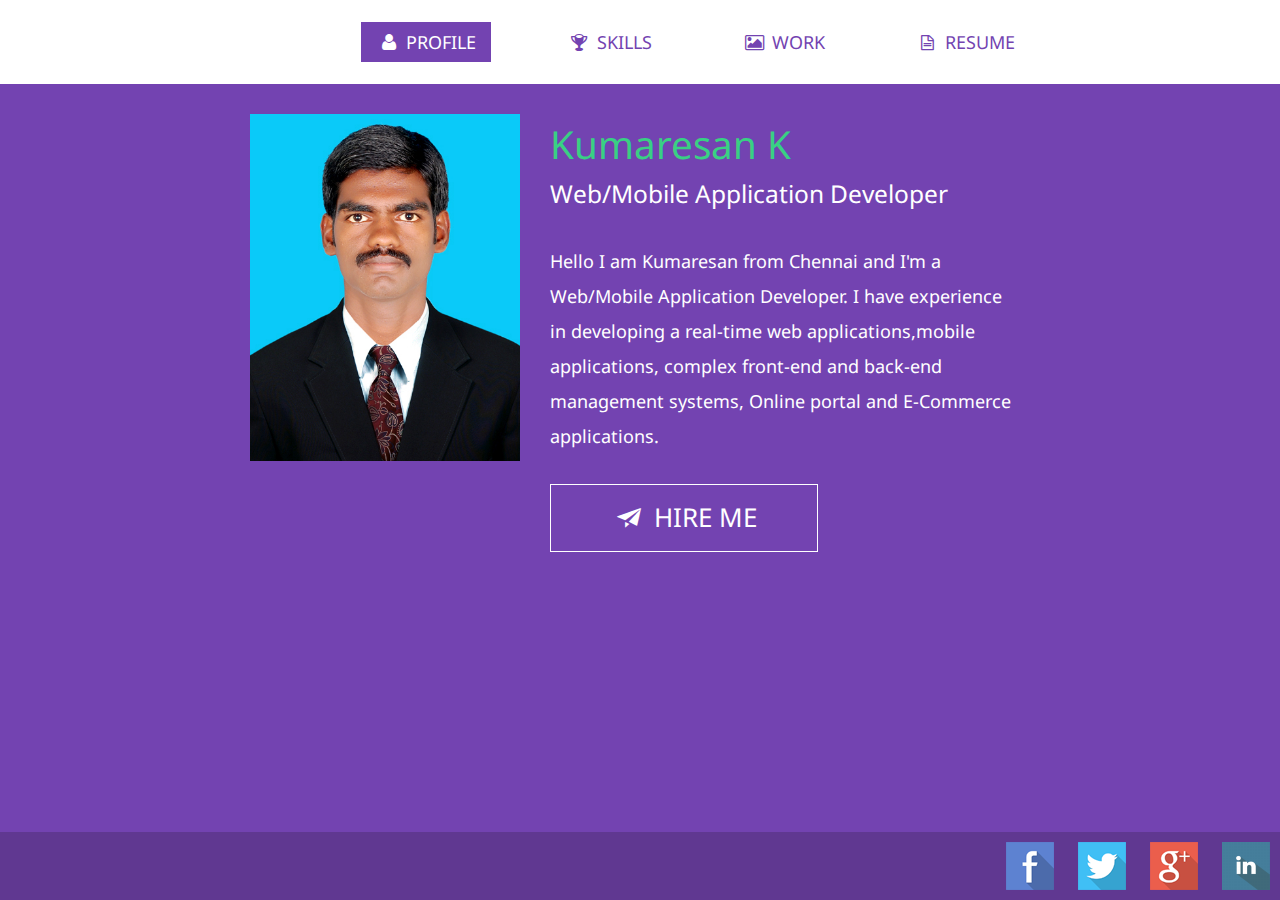
==== index.html @ 472081e6 "my portfolio" ====
<!DOCTYPE html>
<html lang="en">
<head>
<title>Kumaresan - PHP Developer</title>
<meta charset="utf-8">
<meta name="viewport" content="width=device-width, initial-scale=1.0">
<link rel="icon" href="img/favicon.ico" type="image/x-icon">
<link href="css/bootstrap.css" rel="stylesheet">
<link href="css/style.css" rel="stylesheet">
<link href="font/css/fontello.css" rel="stylesheet">
<link href='http://fonts.googleapis.com/css?family=Droid+Sans:400,700' rel='stylesheet' type='text/css'>
</head>
<body>
<div class="navbar">
  <div class="navbar-inner">
    <div class="container"> <a class="btn btn-navbar" data-toggle="collapse" data-target=".nav-collapse"> <span class="icon-bar"></span> <span class="icon-bar"></span> <span class="icon-bar"></span> </a> 
      <ul class="nav nav-collapse pull-right">
        <li><a href="index.html" class="active"><i class="icon-user"></i> Profile</a></li>
        <li><a href="skills.html"><i class="icon-trophy"></i> Skills</a></li>
        <li><a href="work.html"><i class="icon-picture"></i> Work</a></li>
        <li><a href="resume.html"><i class="icon-doc-text"></i> Resume</a></li>
      </ul>
      <div class="nav-collapse collapse"></div>
    </div>
  </div>
</div>
<div class="container profile">
  <div class="span3"> <img src="img/Kumaresan.jpg" alt=""> </div>
  <div class="span5">
    <h1>Kumaresan K</h1>
    <h3>Web/Mobile Application Developer</h3>
    <p> Hello I am Kumaresan from Chennai and I'm a Web/Mobile Application Developer. I have experience in developing a real-time web applications,mobile applications, complex front-end and back-end management systems, Online portal and E-Commerce applications.</p>
    <a href="mailto:tkkumaresan@gmail.com" class="hire-me"><i class="icon-paper-plane"></i> Hire Me </a> </div>
</div>
<div class="footer">
<ul style="float:right" class="social-icons">
    <li><a href="https://www.facebook.com/tkkumaresan"><img src="img/fb.png" alt=""></a></li>
    <li><a href="https://twitter.com/tkkumaresan"><img src="img/tw.png" alt=""></a></li>
    <li><a href="https://plus.google.com/u/0/+KumaresanKdream"><img src="img/go.png" alt=""></a></li>
    <li><a href="https://www.linkedin.com/pub/kumaresan-k/61/a71/414"><img src="img/in.png" alt=""></a></li>
</ul>
</div>
<script src="js/jquery-1.10.1.min.js"></script>
<script src="js/bootstrap.min.js"></script>
</body>
</html>
---- css/style.css ----
ul {
  list-style: none; }

header {
  width: 100%;
  position: fixed;
  z-index: 100;
  background: rgba(24, 24, 24, 0.41); }
  header .logo {
    width: 50px;
    height: 50px;
    margin: auto; }
  header nav {
    width: 50%;
    margin: auto; }
    header nav ul {
      margin: 0; }
      header nav ul li {
        padding: 10px; }

a {
  text-decoration: none;
  color: rgba(255, 255, 255, 0.85); }

img {
  width: 100%; }

.flex {
  display: -webkit-flex;
  display: -moz-flex;
  display: -o-flex;
  display: -ms-flex;
  display: flex;
  -webkit-flex-wrap: wrap;
  -moz-flex-wrap: wrap;
  -o-flex-wrap: wrap;
  -ms-flex-wrap: wrap;
  flex-wrap: wrap;
  -webkit-justify-content: space-between;
  -moz-justify-content: space-between;
  -o-justify-content: space-between;
  -ms-justify-content: space-between;
  justify-content: space-between; }


#skills .skills {
  -webkit-animation: zoomIn 0.55s ease-in-out 2.8s backwards;
  -moz-animation: zoomIn 0.55s ease-in-out 2.8s backwards;
  -o-animation: zoomIn 0.55s ease-in-out 2.8s backwards;
  -ms-animation: zoomIn 0.55s ease-in-out 2.8s backwards;
  animation: zoomIn 0.55s ease-in-out 2.8s backwards; }
#skills .web .heading {
  -webkit-animation: fadeIn 0.65s ease-out 0.65s backwards;
  -moz-animation: fadeIn 0.65s ease-out 0.65s backwards;
  -o-animation: fadeIn 0.65s ease-out 0.65s backwards;
  -ms-animation: fadeIn 0.65s ease-out 0.65s backwards;
  animation: fadeIn 0.65s ease-out 0.65s backwards; }
#skills .web li:nth-child(1) {
  -webkit-animation: slide 0.55s ease-in-out 2s backwards;
  -moz-animation: slide 0.55s ease-in-out 2s backwards;
  -o-animation: slide 0.55s ease-in-out 2s backwards;
  -ms-animation: slide 0.55s ease-in-out 2s backwards;
  animation: slide 0.55s ease-in-out 2s backwards; }
#skills .web li:nth-child(2) {
  -webkit-animation: slide 0.55s ease-in-out 1.8s backwards;
  -moz-animation: slide 0.55s ease-in-out 1.8s backwards;
  -o-animation: slide 0.55s ease-in-out 1.8s backwards;
  -ms-animation: slide 0.55s ease-in-out 1.8s backwards;
  animation: slide 0.55s ease-in-out 1.8s backwards; }
#skills .web li:nth-child(3) {
  -webkit-animation: slide 0.55s ease-in-out 1.9s backwards;
  -moz-animation: slide 0.55s ease-in-out 1.9s backwards;
  -o-animation: slide 0.55s ease-in-out 1.9s backwards;
  -ms-animation: slide 0.55s ease-in-out 1.9s backwards;
  animation: slide 0.55s ease-in-out 1.9s backwards; }
#skills .web li:nth-child(4) {
  -webkit-animation: slide 0.55s ease-in-out 2s backwards;
  -moz-animation: slide 0.55s ease-in-out 2s backwards;
  -o-animation: slide 0.55s ease-in-out 2s backwards;
  -ms-animation: slide 0.55s ease-in-out 2s backwards;
  animation: slide 0.55s ease-in-out 2s backwards; }
#skills .web li:nth-child(5) {
  -webkit-animation: slide 0.55s ease-in-out 2.1s backwards;
  -moz-animation: slide 0.55s ease-in-out 2.1s backwards;
  -o-animation: slide 0.55s ease-in-out 2.1s backwards;
  -ms-animation: slide 0.55s ease-in-out 2.1s backwards;
  animation: slide 0.55s ease-in-out 2.1s backwards; }
#skills .web li:nth-child(6) {
  -webkit-animation: slide 0.55s ease-in-out 2.2s backwards;
  -moz-animation: slide 0.55s ease-in-out 2.2s backwards;
  -o-animation: slide 0.55s ease-in-out 2.2s backwards;
  -ms-animation: slide 0.55s ease-in-out 2.2s backwards;
  animation: slide 0.55s ease-in-out 2.2s backwards; }
#skills .design .heading {
  -webkit-animation: fadeIn 0.65s ease-out 1s backwards;
  -moz-animation: fadeIn 0.65s ease-out 1s backwards;
  -o-animation: fadeIn 0.65s ease-out 1s backwards;
  -ms-animation: fadeIn 0.65s ease-out 1s backwards;
  animation: fadeIn 0.65s ease-out 1s backwards; }
#skills .design li:nth-child(1) {
  -webkit-animation: slide-reverse 0.55s ease-in-out 2s backwards;
  -moz-animation: slide-reverse 0.55s ease-in-out 2s backwards;
  -o-animation: slide-reverse 0.55s ease-in-out 2s backwards;
  -ms-animation: slide-reverse 0.55s ease-in-out 2s backwards;
  animation: slide-reverse 0.55s ease-in-out 2s backwards; }
#skills .design li:nth-child(2) {
  -webkit-animation: slide-reverse 0.55s ease-in-out 1.8s backwards;
  -moz-animation: slide-reverse 0.55s ease-in-out 1.8s backwards;
  -o-animation: slide-reverse 0.55s ease-in-out 1.8s backwards;
  -ms-animation: slide-reverse 0.55s ease-in-out 1.8s backwards;
  animation: slide-reverse 0.55s ease-in-out 1.8s backwards; }
#skills .design li:nth-child(3) {
  -webkit-animation: slide-reverse 0.55s ease-in-out 1.9s backwards;
  -moz-animation: slide-reverse 0.55s ease-in-out 1.9s backwards;
  -o-animation: slide-reverse 0.55s ease-in-out 1.9s backwards;
  -ms-animation: slide-reverse 0.55s ease-in-out 1.9s backwards;
  animation: slide-reverse 0.55s ease-in-out 1.9s backwards; }
#skills .design li:nth-child(4) {
  -webkit-animation: slide-reverse 0.55s ease-in-out 2s backwards;
  -moz-animation: slide-reverse 0.55s ease-in-out 2s backwards;
  -o-animation: slide-reverse 0.55s ease-in-out 2s backwards;
  -ms-animation: slide-reverse 0.55s ease-in-out 2s backwards;
  animation: slide-reverse 0.55s ease-in-out 2s backwards; }
#skills .design li:nth-child(5) {
  -webkit-animation: slide-reverse 0.55s ease-in-out 2.1s backwards;
  -moz-animation: slide-reverse 0.55s ease-in-out 2.1s backwards;
  -o-animation: slide-reverse 0.55s ease-in-out 2.1s backwards;
  -ms-animation: slide-reverse 0.55s ease-in-out 2.1s backwards;
  animation: slide-reverse 0.55s ease-in-out 2.1s backwards; }
#skills .design li:nth-child(6) {
  -webkit-animation: slide-reverse 0.55s ease-in-out 2.2s backwards;
  -moz-animation: slide-reverse 0.55s ease-in-out 2.2s backwards;
  -o-animation: slide-reverse 0.55s ease-in-out 2.2s backwards;
  -ms-animation: slide-reverse 0.55s ease-in-out 2.2s backwards;
  animation: slide-reverse 0.55s ease-in-out 2.2s backwards; }

@-webkit-keyframes fadeIn {
  0% {
    opacity: 0; }

  100% {
    opacity: 1; } }

@-moz-keyframes fadeIn {
  0% {
    opacity: 0; }

  100% {
    opacity: 1; } }

@-o-keyframes fadeIn {
  0% {
    opacity: 0; }

  100% {
    opacity: 1; } }

@-ms-keyframes fadeIn {
  0% {
    opacity: 0; }

  100% {
    opacity: 1; } }

@keyframes fadeIn {
  0% {
    opacity: 0; }

  100% {
    opacity: 1; } }

@keyframes slide {
  0% {
    transform: translate3d(-800px, 0, 0); }

  75% {
    transform: translate3d(100px, 0, 0); }

  100% {
    transform: translate3d(0, 0, 0); } }

@-webkit-keyframes slide {
  0% {
    -webkit-transform: translate3d(-800px, 0, 0); }

  75% {
    -webkit-transform: translate3d(100px, 0, 0); }

  100% {
    -webkit-transform: translate3d(0, 0, 0); } }

@-moz-keyframes slide {
  0% {
    -moz-transform: translate3d(-800px, 0, 0); }

  75% {
    -moz-transform: translate3d(100px, 0, 0); }

  100% {
    -moz-transform: translate3d(0, 0, 0); } }

@-o-keyframes slide {
  0% {
    -o-transform: translate3d(-800px, 0, 0); }

  75% {
    -o-transform: translate3d(100px, 0, 0); }

  100% {
    -o-transform: translate3d(0, 0, 0); } }

@-ms-keyframes slide {
  0% {
    -ms-transform: translate3d(-800px, 0, 0); }

  75% {
    -ms-transform: translate3d(100px, 0, 0); }

  100% {
    -ms-transform: translate3d(0, 0, 0); } }

@keyframes slide-reverse {
  0% {
    transform: translate3d(1500px, 0, 0); }

  75% {
    transform: translate3d(-100px, 0, 0); }

  100% {
    transform: translate3d(0, 0, 0); } }

@-webkit-keyframes slide-reverse {
  0% {
    -webkit-transform: translate3d(1500px, 0, 0); }

  75% {
    -webkit-transform: translate3d(-100px, 0, 0); }

  100% {
    -webkit-transform: translate3d(0, 0, 0); } }

@-moz-keyframes slide-reverse {
  0% {
    -moz-transform: translate3d(800px, 0, 0); }

  75% {
    -moz-transform: translate3d(-100px, 0, 0); }

  100% {
    -moz-transform: translate3d(0, 0, 0); } }

@-o-keyframes slide-reverse {
  0% {
    -o-transform: translate3d(800px, 0, 0); }

  75% {
    -o-transform: translate3d(-100px, 0, 0); }

  100% {
    -o-transform: translate3d(0, 0, 0); } }

@-ms-keyframes slide-reverse {
  0% {
    -ms-transform: translate3d(800px, 0, 0); }

  75% {
    -ms-transform: translate3d(-100px, 0, 0); }

  100% {
    -ms-transform: translate3d(0, 0, 0); } }

@keyframes bounce {
  0% {
    transform: translateY(-1000px); }

  40% {
    transform: translateY(30px); }

  45% {
    transform: translateY(0px); }

  55% {
    transform: translateY(-15px); }

  70% {
    transform: translateY(0px); }

  75% {
    transform: translateY(-5px); }

  100% {
    transform: translateY(0px); } }

@-webkit-keyframes bounce {
  0% {
    -webkit-transform: translateY(-1000px); }

  40% {
    -webkit-transform: translateY(30px); }

  45% {
    -webkit-transform: translateY(0px); }

  55% {
    -webkit-transform: translateY(-15px); }

  70% {
    -webkit-transform: translateY(0px); }

  75% {
    -webkit-transform: translateY(-5px); }

  100% {
    -webkit-transform: translateY(0px); } }

@-moz-keyframes bounce {
  0% {
    -moz-transform: translateY(-1000px); }

  40% {
    -moz-transform: translateY(30px); }

  45% {
    -moz-transform: translateY(0px); }

  55% {
    -moz-transform: translateY(-15px); }

  70% {
    -moz-transform: translateY(0px); }

  75% {
    -moz-transform: translateY(-5px); }

  100% {
    -moz-transform: translateY(0px); } }

@-o-keyframes bounce {
  0% {
    -o-transform: translateY(-1000px); }

  40% {
    -o-transform: translateY(30px); }

  45% {
    -o-transform: translateY(0px); }

  55% {
    -o-transform: translateY(-15px); }

  70% {
    -o-transform: translateY(0px); }

  75% {
    -o-transform: translateY(-5px); }

  100% {
    -o-transform: translateY(0px); } }

@-ms-keyframes bounce {
  0% {
    -ms-transform: translateY(-1000px); }

  40% {
    -ms-transform: translateY(30px); }

  45% {
    -ms-transform: translateY(0px); }

  55% {
    -ms-transform: translateY(-15px); }

  70% {
    -ms-transform: translateY(0px); }

  75% {
    -ms-transform: translateY(-5px); }

  100% {
    -ms-transform: translateY(0px); } }

@keyframes zoomIn {
  0% {
    opacity: 0;
    transform: translateZ(-5000px); } }

@-webkit-keyframes zoomIn {
  0% {
    opacity: 0;
    -webkit-transform: translateZ(-5000px); } }

@-moz-keyframes zoomIn {
  0% {
    opacity: 0;
    -moz-transform: translateZ(-5000px); } }

@-o-keyframes zoomIn {
  0% {
    opacity: 0;
    -o-transform: translateZ(-5000px); } }

@-ms-keyframes zoomIn {
  0% {
    opacity: 0;
    -ms-transform: translateZ(-5000px); } }

@keyframes zoomOut {
  0% {
    opacity: 0;
    transform: translateZ(800px); } }

@-webkit-keyframes zoomOut {
  0% {
    opacity: 0;
    -webkit-transform: translateZ(800px); } }

@-moz-keyframes zoomOut {
  0% {
    opacity: 0;
    -moz-transform: translateZ(800px); } }

@-o-keyframes zoomOut {
  0% {
    opacity: 0;
    -o-transform: translateZ(800px); } }

@-ms-keyframes zoomOut {
  0% {
    opacity: 0;
    -ms-transform: translateZ(800px); } }

@-webkit-keyframes turn-fall-in {
  0% {
    opacity: 0;
    -webkit-transform: rotateZ(-30deg) translate3d(0, 0, -300px) translate3d(0, 0, -300px); } }

@-moz-keyframes turn-fall-in {
  0% {
    opacity: 0;
    -moz-transform: rotateZ(-30deg) translate3d(0, 0, -300px) translate3d(0, 0, -300px); } }

@-o-keyframes turn-fall-in {
  0% {
    opacity: 0;
    -o-transform: rotateZ(-30deg) translate3d(0, 0, -300px) translate3d(0, 0, -300px); } }

@-ms-keyframes turn-fall-in {
  0% {
    opacity: 0;
    -ms-transform: rotateZ(-30deg) translate3d(0, 0, -300px) translate3d(0, 0, -300px); } }

@keyframes turn-fall-in {
  0% {
    opacity: 0;
    transform: rotateZ(-30deg) translate3d(0, 0, -300px) translate3d(0, 0, -300px); } }

#skills {
  position: relative;
  z-index: 60; }
  #skills .skills {
    z-index: 800;
    position: absolute;
    left: 42.5%;
    top: 35%;
    -webkit-transition: -webkit-transform 0.5s, color 0.5s, color 0.5s;
    -moz-transition: -moz-transform 0.5s, color 0.5s, color 0.5s;
    -o-transition: -o-transform 0.5s, color 0.5s, color 0.5s;
    -ms-transition: -ms-transform 0.5s, color 0.5s, color 0.5s;
    transition: transform 0.5s, color 0.5s, color 0.5s; }
    #skills .skills .outer-circle {
      width: 200px;
      height: 200px;
      border-radius: 50%;
      background-color: #04a0c9;
      border: 7px solid #04a0c9;
      -webkit-transition: background-color 0.8s, border 0.8s;
      -moz-transition: background-color 0.8s, border 0.8s;
      -o-transition: background-color 0.8s, border 0.8s;
      -ms-transition: background-color 0.8s, border 0.8s;
      transition: background-color 0.8s, border 0.8s; }
    #skills .skills .outer-circle:hover {
      background-color: #FFFFFF;
      border: 7px solid #FFFFFF; }
    #skills .skills .inner-circle {
      width: 197px;
      height: 197px;
      border-radius: 50%;
      background-color: rgba(255, 255, 255, 0);
      border: 2px dashed rgba(255, 255, 255, 0.65);
      -webkit-transition: border 0.8s;
      -moz-transition: border 0.8s;
      -o-transition: border 0.8s;
      -ms-transition: border 0.8s;
      transition: border 0.8s; }
      #skills .skills .inner-circle h1 {
        position: relative;
        top: 15px; }
    #skills .skills .inner-circle:hover {
      border: 2px dashed #04a0c9; }
  #skills .skills:hover {
    -webkit-transform: scale(1.3);
    -moz-transform: scale(1.3);
    -o-transform: scale(1.3);
    -ms-transform: scale(1.3);
    transform: scale(1.3);
    color: #04a0c9; }
  #skills .flex .web, #skills .flex .design {
    width: 50%;
    padding: 30px 0;
    -webkit-box-sizing: border-box;
    -moz-box-sizing: border-box;
    -o-box-sizing: border-box;
    -ms-box-sizing: border-box;
    box-sizing: border-box;
    text-align: center; }
  .resume .heading,.work .heading,.skills .heading {
    background-color: rgba(14, 13, 13, 0.19);
    width: 50%;
    margin: 20px auto 0;
    font-weight: 300;
    padding: 10px; }
    #skills .flex .heading {
    background-color: rgba(255, 255, 255, 0.80);
    width: 50%;
    margin: 10px auto 0;
    font-weight: 300;
    color:#7343B1;
    padding: 10px; }
  #skills .flex ul {
    margin: auto;
    padding: 0 20px; }
  #skills .flex li {
    background-color: rgba(255, 255, 255, 0.25);
    width: 50%;
    margin: 10px auto;
    padding: 15px;
    -webkit-box-sizing: border-box;
    -moz-box-sizing: border-box;
    -o-box-sizing: border-box;
    -ms-box-sizing: border-box;
    box-sizing: border-box;
    font-size: 1.5em;
    -webkit-transition: -webkit-transform 0.5s, color 0.5s, background-color 0.5s;
    -moz-transition: -moz-transform 0.5s, color 0.5s, background-color 0.5s;
    -o-transition: -o-transform 0.5s, color 0.5s, background-color 0.5s;
    -ms-transition: -ms-transform 0.5s, color 0.5s, background-color 0.5s;
    transition: transform 0.5s, color 0.5s, background-color 0.5s; }
  #skills .flex li:hover {
    -webkit-transform: scale(1.2);
    -moz-transform: scale(1.2);
    -o-transform: scale(1.2);
    -ms-transform: scale(1.2);
    transform: scale(1.2);
    color: #7343B1;
    background-color: white; }

		
a.brand img {
	border-radius:50%;
	border:5px solid #fff;
}
.profile, .skills, .work, .resume {
	padding:30px 0;
}
.profile h2, .skills h2, .work h2, .resume h2 {
	font-weight:bold;
	text-align: center;
	color: #FFF;
}
/***** Profile *****/
	.profile h1 {
	color:#39d084;
	font-weight: normal;
}
.profile h3 {
	color:#fff;
	font-weight: normal;
}
.profile p {
	color:#fff;
	font-size:18px;
	line-height: 35px;
	margin-top: 30px;
}
.profile .container .span5 {
	padding:40px 0;
}
a.hire-me {
	display: inline-block;
 *display: inline;
	padding:20px 60px;
	background:#7343B1;
	color:#fff;
	border:1px solid #FFF;
	text-transform:uppercase;
	font-size:26px;
	margin:20px 0;
}
a.hire-me:hover {
	text-decoration:none;
	background:#FFF;
	color:#7343B1;
	border:1px solid #FFF;
}
.social {
	text-align:center;
	}
ul.social-icons li {
	list-style:none;
	display:inline-block;
	margin:10px;
}
ul.social-icons li a {
	opacity:1;
}
ul.social-icons li a:hover {
	opacity:0.8;
}
/***** Skills *****/
.skills .span3 {
	width:235px;
	overflow: hidden;
}
.skills .span5 {
	text-align:left;
	padding:47px 0;
}
.skills .ps, .skills .ai, .skills .html, .skills .css, .skills .jquery{
	padding:25px;
	width:100px;
	height:100px;
	-webkit-border-radius: 50%;
	-moz-border-radius: 50%;
	border-radius: 50%;
	text-align:center;
	border:8px solid #203748;
	float:right;
	-webkit-transition: all 0.2s linear;
	-moz-transition: all 0.2s linear;
	-o-transition: all 0.2s linear;
	transition: all 0.2s linear;
}
.skills .ps {
	background:#30a5dc;
}
.skills .ai {
	background:#ee742b;
}
.skills .html {
	background:#f04949;
}
.skills .css {
	background:#39d084;
}
.skills .jquery {
	background:#ffbb1b;
}
.skills .ps:hover, .skills .ai:hover, .skills .html:hover, .skills .css:hover, .skills .jquery:hover {
	border:8px solid #fff;
}
.skills .ps h3, .skills .ai h3, .skills .html h3, .skills .css h3, .skills .jquery h3 {
	color:#fff;
	font-weight: normal;
	line-height: 80px;
	font-size: 2.2em;
}
.expand-bg {
	background: none repeat scroll 0 0 #EAEDF2;
	border-radius:16px;
	height: 16px;
	margin-bottom: 15px;
	position: relative;
	padding: 0 2px;
}
.expand {
	border-radius: 10px;
	height: 4px;
	margin: 2px 0;
	padding: 4px 0 4px 5px;
	position: absolute;
}
.skills .span5 h3 {
	font-size: 18.5px;
	line-height: 15px;
	font-weight:normal;
	text-transform:uppercase;
}
.skills .span5 h3 span {
	float:right;
}
.ps2 {
	width:90%;
	background:#30a5dc;
	-moz-animation:html5 2s ease-out;
	-webkit-animation:html5 2s ease-out;
}
.ai2 {
	width:80%;
	background:#ee742b;
	-moz-animation:css3 2s ease-out;
	-webkit-animation:css3 2s ease-out;
}
.html2 {
	width:75%;
	background:#f04949;
	-moz-animation:jquery 2s ease-out;
	-webkit-animation:jquery 2s ease-out;
}
.css2 {
	width:85%;
	background:#39d084;
	-moz-animation:photoshop 2s ease-out;
	-webkit-animation:photoshop 2s ease-out;
}
.jquery2 {
	width:80%;
	background:#FFBB1B;
	-moz-animation:photoshop 2s ease-out;
	-webkit-animation:photoshop 2s ease-out;
}
 @-moz-keyframes ps2 {
0% {
width:0px;
}
100% {
width:90%;
}
}
@-moz-keyframes ai2 {
0% {
width:0px;
}
100% {
width:80%;
}
}
@-moz-keyframes html2 {
0% {
width:0px;
}
100% {
width:75%;
}
}
@-moz-keyframes css2 {
0% {
width:0px;
}
100% {
width:85%;
}
}
 @-webkit-keyframes ps2 {
0% {
width:0px;
}
100% {
width:90%;
}
}
@-webkit-keyframes ai {
0% {
width:0px;
}
100% {
width:80%;
}
}
@-webkit-keyframes html {
0% {
width:0px;
}
100% {
width:75%;
}
}
@-webkit-keyframes css {
0% {
width:0px;
}
100% {
width:85%;
}
}
/**** Work container *****/
ul.work-images li {
	list-style:none;
	display:inline-block;
	margin: 8px 10px;
 background:
}
ul.work-images li:first-child {
	margin-left:0;
}
ul.work-images li div {
	background:url(../img/eye.png) 50% 50% no-repeat;
	background-color: #f04949;
	-webkit-transition: all 0.2s linear;
	-moz-transition: all 0.2s linear;
	-o-transition: all 0.2s linear;
	transition: all 0.2s linear;
}
ul.work-images li img {
	-webkit-transition: all 0.2s linear;
	-moz-transition: all 0.2s linear;
	-o-transition: all 0.2s linear;
	transition: all 0.2s linear;
}
ul.work-images li img:hover {
	opacity:0.1;
}
/***** Resume container *****/
.resume h3 {
	margin:60px 0;
}
.resume .btn-center {
	text-align:center;
}
.footer {
	background-color: rgba(14, 13, 13, 0.19);
	position: fixed;
	width: 100%;
	bottom:-10px;
}
---- font/css/fontello.css ----
@font-face {
  font-family: 'fontello';
  src: url('../font/fontello.eot?87773380');
  src: url('../font/fontello.eot?87773380#iefix') format('embedded-opentype'),
       url('../font/fontello.woff?87773380') format('woff'),
       url('../font/fontello.ttf?87773380') format('truetype'),
       url('../font/fontello.svg?87773380#fontello') format('svg');
  font-weight: normal;
  font-style: normal;
}
/* Chrome hack: SVG is rendered more smooth in Windozze. 100% magic, uncomment if you need it. */
/* Note, that will break hinting! In other OS-es font will be not as sharp as it could be */
/*
@media screen and (-webkit-min-device-pixel-ratio:0) {
  @font-face {
    font-family: 'fontello';
    src: url('../font/fontello.svg?87773380#fontello') format('svg');
  }
}
*/
 
 [class^="icon-"]:before, [class*=" icon-"]:before {
  font-family: "fontello";
  font-style: normal;
  font-weight: normal;
  speak: none;
 
  display: inline-block;
  text-decoration: inherit;
  width: 1em;
  margin-right: .2em;
  text-align: center;
  /* opacity: .8; */
 
  /* For safety - reset parent styles, that can break glyph codes*/
  font-variant: normal;
  text-transform: none;
     
  /* fix buttons height, for twitter bootstrap */
  line-height: 1em;
 
  /* Animation center compensation - margins should be symmetric */
  /* remove if not needed */
  margin-left: .2em;
 
  /* you can be more comfortable with increased icons size */
  /* font-size: 120%; */
 
  /* Uncomment for 3D effect */
  /* text-shadow: 1px 1px 1px rgba(127, 127, 127, 0.3); */
}
 
.icon-mail:before { content: '\e806'; } /* '' */
.icon-cancel:before { content: '\e80f'; } /* '' */
.icon-paper-plane:before { content: '\e804'; } /* '' */
.icon-doc-text:before { content: '\e803'; } /* '' */
.icon-github-circled:before { content: '\e80e'; } /* '' */
.icon-twitter-circled:before { content: '\e808'; } /* '' */
.icon-facebook-circled:before { content: '\e807'; } /* '' */
.icon-gplus-circled:before { content: '\e809'; } /* '' */
.icon-pinterest-circled:before { content: '\e80a'; } /* '' */
.icon-linkedin-circled:before { content: '\e80b'; } /* '' */
.icon-dribbble-circled:before { content: '\e80c'; } /* '' */
.icon-stumbleupon-circled:before { content: '\e80d'; } /* '' */
.icon-picture:before { content: '\e802'; } /* '' */
.icon-trophy:before { content: '\e801'; } /* '' */
.icon-user:before { content: '\e800'; } /* '' */
.icon-download:before { content: '\e805'; } /* '' */
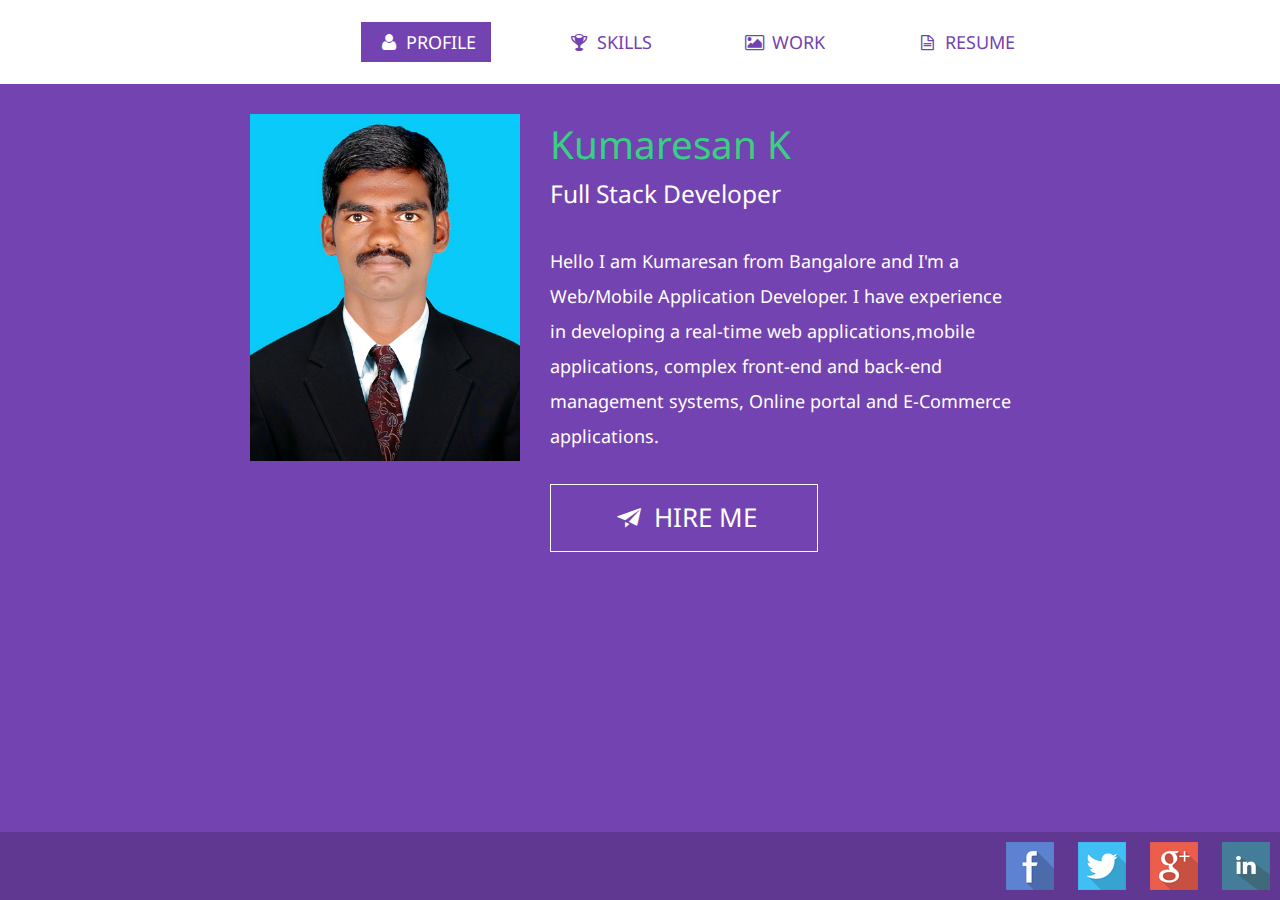
==== commit 4b4296f9: "changed designation" ====
--- a/index.html
+++ b/index.html
@@ -1,46 +1,59 @@
 <!DOCTYPE html>
 <html lang="en">
+
 <head>
-<title>Kumaresan - PHP Developer</title>
-<meta charset="utf-8">
-<meta name="viewport" content="width=device-width, initial-scale=1.0">
-<link rel="icon" href="img/favicon.ico" type="image/x-icon">
-<link href="css/bootstrap.css" rel="stylesheet">
-<link href="css/style.css" rel="stylesheet">
-<link href="font/css/fontello.css" rel="stylesheet">
-<link href='http://fonts.googleapis.com/css?family=Droid+Sans:400,700' rel='stylesheet' type='text/css'>
+    <title>Kumaresan - PHP Developer</title>
+    <meta charset="utf-8">
+    <meta name="viewport" content="width=device-width, initial-scale=1.0">
+    <link rel="icon" href="img/favicon.ico" type="image/x-icon">
+    <link href="css/bootstrap.css" rel="stylesheet">
+    <link href="css/style.css" rel="stylesheet">
+    <link href="font/css/fontello.css" rel="stylesheet">
+    <link href='http://fonts.googleapis.com/css?family=Droid+Sans:400,700' rel='stylesheet' type='text/css'>
 </head>
+
 <body>
-<div class="navbar">
-  <div class="navbar-inner">
-    <div class="container"> <a class="btn btn-navbar" data-toggle="collapse" data-target=".nav-collapse"> <span class="icon-bar"></span> <span class="icon-bar"></span> <span class="icon-bar"></span> </a> 
-      <ul class="nav nav-collapse pull-right">
-        <li><a href="index.html" class="active"><i class="icon-user"></i> Profile</a></li>
-        <li><a href="skills.html"><i class="icon-trophy"></i> Skills</a></li>
-        <li><a href="work.html"><i class="icon-picture"></i> Work</a></li>
-        <li><a href="resume.html"><i class="icon-doc-text"></i> Resume</a></li>
-      </ul>
-      <div class="nav-collapse collapse"></div>
+    <div class="navbar">
+        <div class="navbar-inner">
+            <div class="container">
+                <a class="btn btn-navbar" data-toggle="collapse" data-target=".nav-collapse"> <span class="icon-bar"></span> <span class="icon-bar"></span> <span class="icon-bar"></span> </a>
+                <ul class="nav nav-collapse pull-right">
+                    <li><a href="index.html" class="active"><i class="icon-user"></i> Profile</a></li>
+                    <li><a href="skills.html"><i class="icon-trophy"></i> Skills</a></li>
+                    <li><a href="work.html"><i class="icon-picture"></i> Work</a></li>
+                    <li><a href="resume.html"><i class="icon-doc-text"></i> Resume</a></li>
+                </ul>
+                <div class="nav-collapse collapse"></div>
+            </div>
+        </div>
     </div>
-  </div>
-</div>
-<div class="container profile">
-  <div class="span3"> <img src="img/Kumaresan.jpg" alt=""> </div>
-  <div class="span5">
-    <h1>Kumaresan K</h1>
-    <h3>Web/Mobile Application Developer</h3>
-    <p> Hello I am Kumaresan from Chennai and I'm a Web/Mobile Application Developer. I have experience in developing a real-time web applications,mobile applications, complex front-end and back-end management systems, Online portal and E-Commerce applications.</p>
-    <a href="mailto:tkkumaresan@gmail.com" class="hire-me"><i class="icon-paper-plane"></i> Hire Me </a> </div>
-</div>
-<div class="footer">
-<ul style="float:right" class="social-icons">
-    <li><a href="https://www.facebook.com/tkkumaresan"><img src="img/fb.png" alt=""></a></li>
-    <li><a href="https://twitter.com/tkkumaresan"><img src="img/tw.png" alt=""></a></li>
-    <li><a href="https://plus.google.com/u/0/+KumaresanKdream"><img src="img/go.png" alt=""></a></li>
-    <li><a href="https://www.linkedin.com/pub/kumaresan-k/61/a71/414"><img src="img/in.png" alt=""></a></li>
-</ul>
-</div>
-<script src="js/jquery-1.10.1.min.js"></script>
-<script src="js/bootstrap.min.js"></script>
+    <div class="container profile">
+        <div class="span3"> <img src="img/Kumaresan.jpg" alt=""> </div>
+        <div class="span5">
+            <h1>Kumaresan K</h1>
+            <h3>Full Stack Developer</h3>
+            <p> Hello I am Kumaresan from Bangalore and I'm a Web/Mobile Application Developer. I have experience in developing a real-time web applications,mobile applications, complex front-end and back-end management systems, Online portal and E-Commerce
+                applications.</p>
+            <a href="mailto:tkkumaresan@gmail.com" class="hire-me"><i class="icon-paper-plane"></i> Hire Me </a> </div>
+    </div>
+    <div class="footer">
+        <ul style="float:right" class="social-icons">
+            <li>
+                <a href="https://www.facebook.com/tkkumaresan"><img src="img/fb.png" alt=""></a>
+            </li>
+            <li>
+                <a href="https://twitter.com/tkkumaresan"><img src="img/tw.png" alt=""></a>
+            </li>
+            <li>
+                <a href="https://plus.google.com/u/0/+KumaresanKdream"><img src="img/go.png" alt=""></a>
+            </li>
+            <li>
+                <a href="https://www.linkedin.com/pub/kumaresan-k/61/a71/414"><img src="img/in.png" alt=""></a>
+            </li>
+        </ul>
+    </div>
+    <script src="js/jquery-1.10.1.min.js"></script>
+    <script src="js/bootstrap.min.js"></script>
 </body>
-</html>
+
+</html>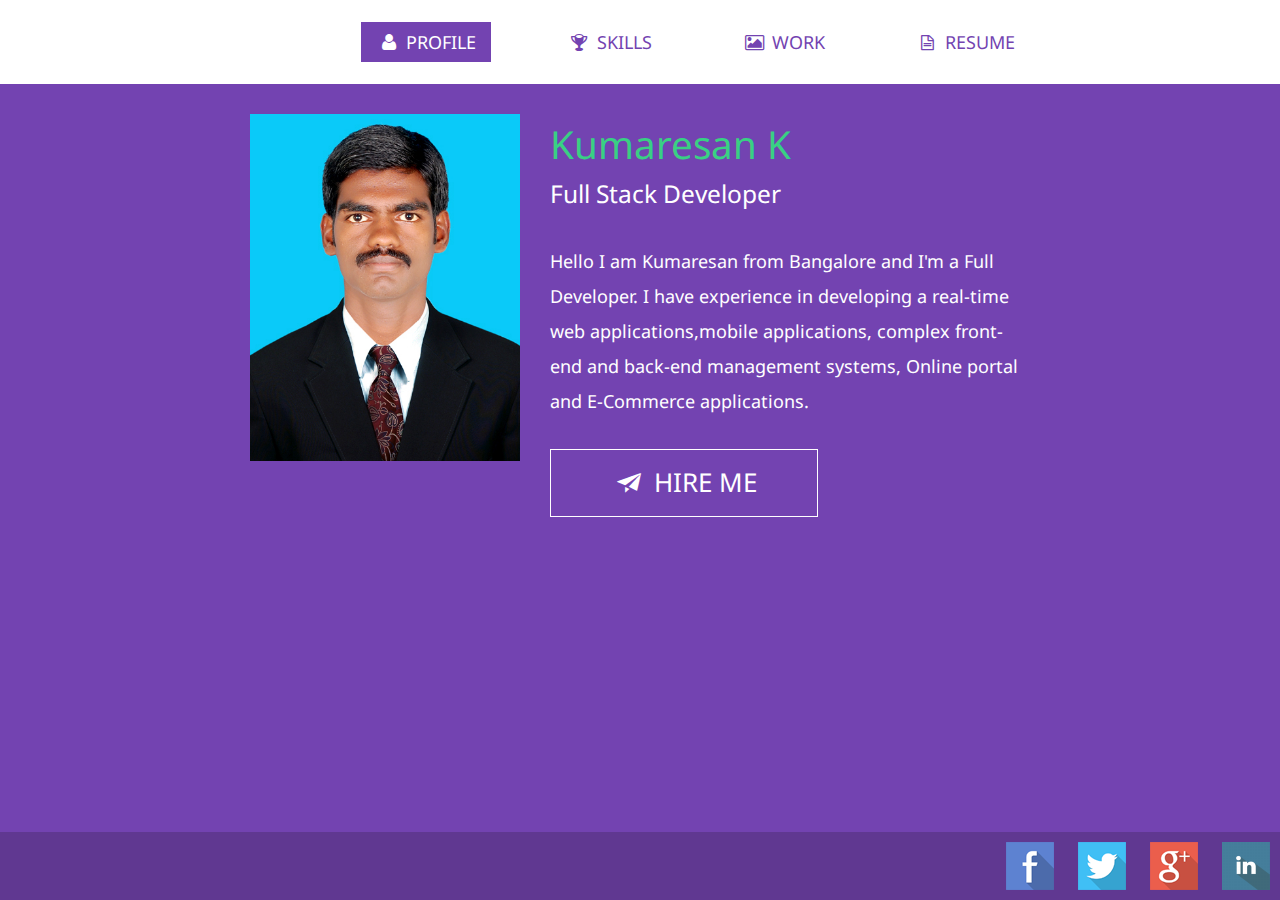
==== commit 5cfa06d2: "changed full stack" ====
--- a/index.html
+++ b/index.html
@@ -32,8 +32,8 @@
         <div class="span5">
             <h1>Kumaresan K</h1>
             <h3>Full Stack Developer</h3>
-            <p> Hello I am Kumaresan from Bangalore and I'm a Web/Mobile Application Developer. I have experience in developing a real-time web applications,mobile applications, complex front-end and back-end management systems, Online portal and E-Commerce
-                applications.</p>
+            <p> Hello I am Kumaresan from Bangalore and I'm a Full Developer. I have experience in developing a real-time web applications,mobile applications, complex front-end and back-end management systems, Online portal and E-Commerce applications.
+            </p>
             <a href="mailto:tkkumaresan@gmail.com" class="hire-me"><i class="icon-paper-plane"></i> Hire Me </a> </div>
     </div>
     <div class="footer">
